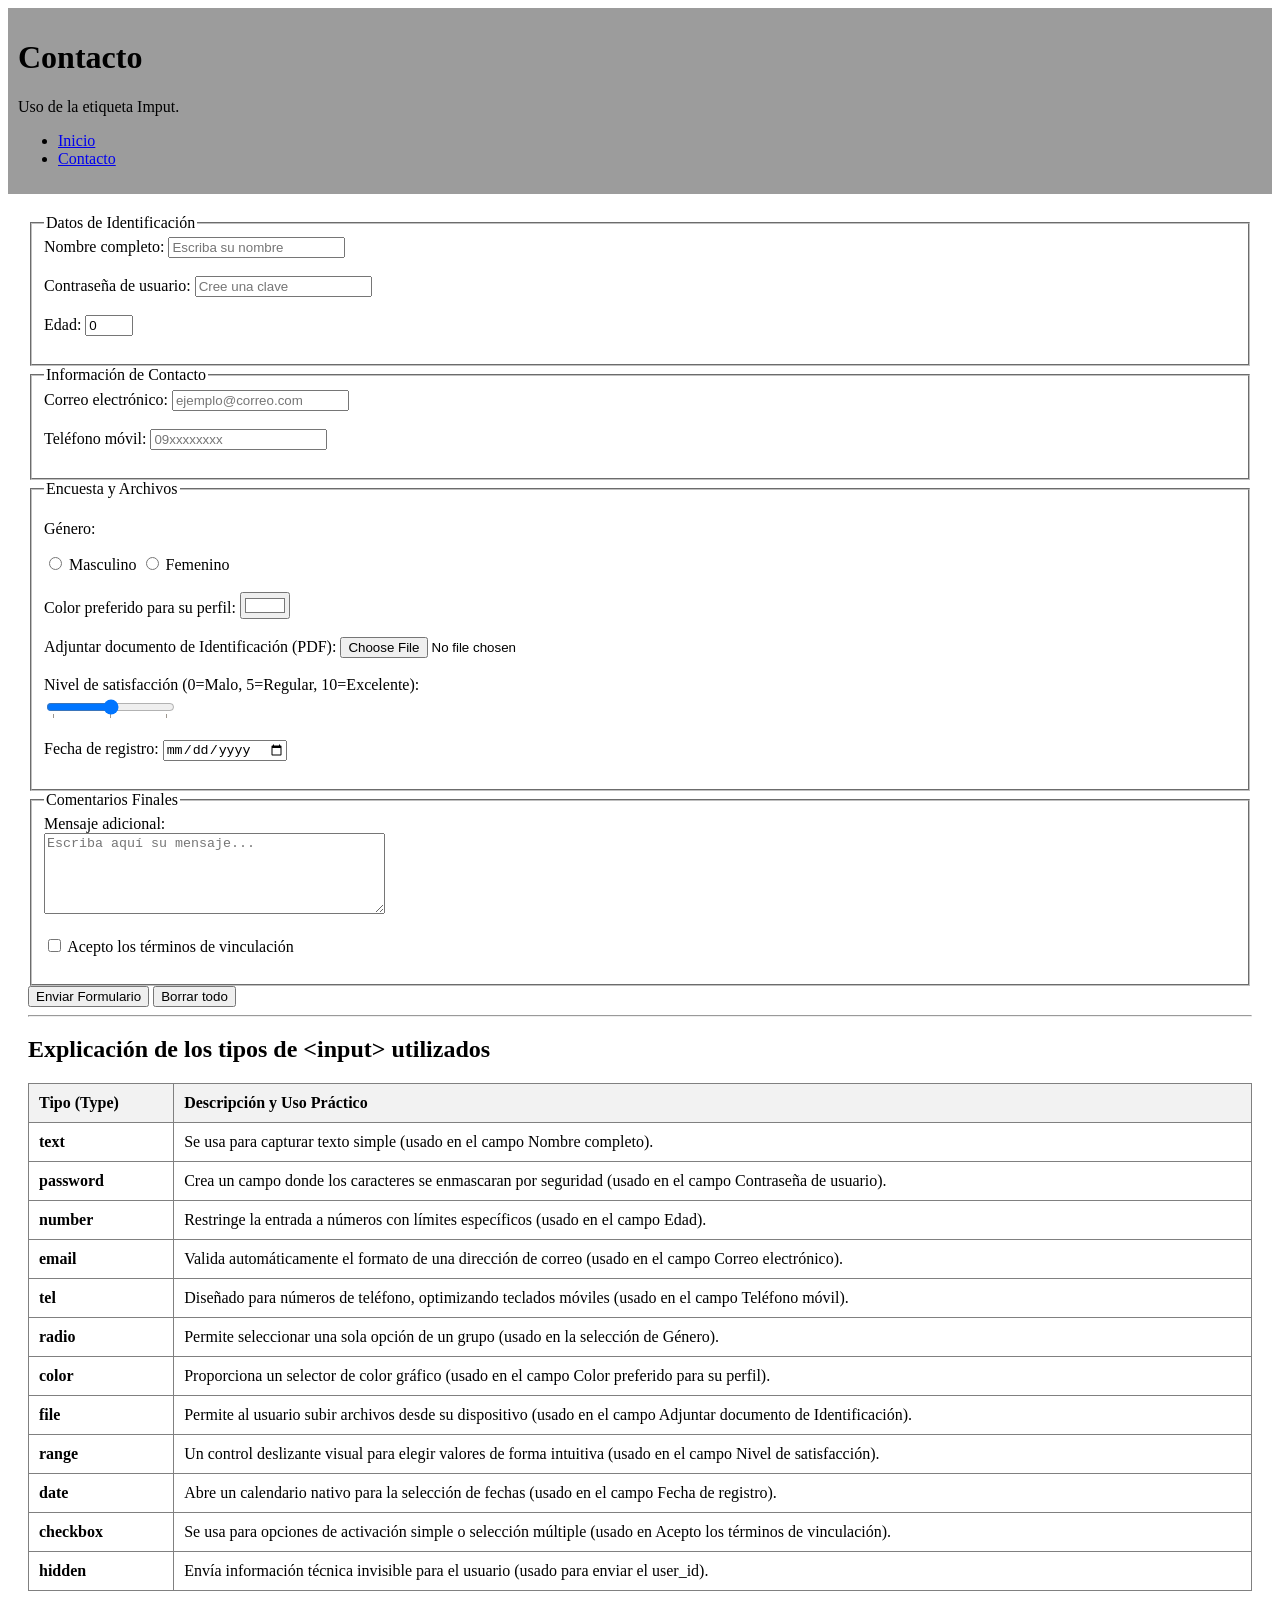
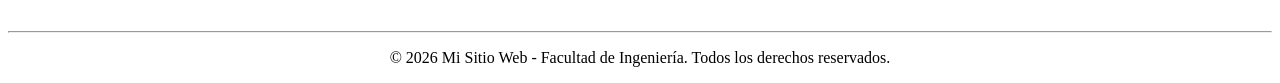
==== formulario.html @ f45d95cd "Mi nuevo repositorio" ====
<!DOCTYPE html>
<html lang="es">
<head>
    <meta charset="UTF-8">
    <meta name="viewport" content="width=device-width, initial-scale=1.0">
    <title>Contacto - Formulario Profesional</title>
</head>
<body>

    <header style="background-color: rgb(156, 156, 156); padding: 10px; text-align: left;">
        <h1>Contacto</h1>
        <p>Uso de la etiqueta Imput.</p>
        <nav>
            <ul>
                <li><a href="index.html">Inicio</a></li>
                <li><a href="formulario.html">Contacto</a></li>
            </ul>
        </nav>
    </header>

    <main style="padding: 20px;">
        <form action="#" method="post">
            
            <fieldset>
                <legend>Datos de Identificación</legend>
                
                <label for="nombre">Nombre completo:</label>
                <input type="text" id="nombre" name="nombre" required placeholder="Escriba su nombre">
                <br><br>

                <label for="password">Contraseña de usuario:</label>
                <input type="password" id="password" name="password" placeholder="Cree una clave">
                <br><br>

                <label for="edad">Edad:</label>
                <input type="number" id="edad" name="edad" min="0" max="99" value="0">
                <br><br>
            </fieldset>

            <fieldset>
                <legend>Información de Contacto</legend>

                <label for="correo">Correo electrónico:</label>
                <input type="email" id="correo" name="correo" required placeholder="ejemplo@correo.com">
                <br><br>

                <label for="telefono">Teléfono móvil:</label>
                <input type="tel" id="telefono" name="telefono" placeholder="09xxxxxxxx">
                <br><br>
            </fieldset>

            <fieldset>
                <legend>Encuesta y Archivos</legend>

                <p>Género:</p>
                <input type="radio" id="m" name="genero" value="masculino">
                <label for="m">Masculino</label>
                <input type="radio" id="f" name="genero" value="femenino">
                <label for="f">Femenino</label>
                <br><br>

                <label for="color">Color preferido para su perfil:</label>
                <input type="color" id="color" name="color" value="#FFFFFF">
                <br><br>

                <label for="archivo">Adjuntar documento de Identificación (PDF):</label>
                <input type="file" id="archivo" name="archivo" accept=".pdf">
                <br><br>

                <label for="satisfaccion">Nivel de satisfacción (0=Malo, 5=Regular, 10=Excelente):</label><br>
                <input type="range" id="satisfaccion" name="satisfaccion" min="0" max="10" step="1" list="marcas">
                <datalist id="marcas">
                    <option value="0" label="Malo"></option>
                    <option value="5" label="Regular"></option>
                    <option value="10" label="Excelente"></option>
                </datalist>
                <br><br>

                <label for="fecha">Fecha de registro:</label>
                <input type="date" id="fecha" name="fecha">
                <br><br>
            </fieldset>

            <fieldset>
                <legend>Comentarios Finales</legend>
                <label for="mensaje">Mensaje adicional:</label><br>
                <textarea id="mensaje" name="mensaje" rows="5" cols="40" required placeholder="Escriba aquí su mensaje..."></textarea>
                <br><br>

                <input type="checkbox" id="terminos" name="terminos" required>
                <label for="terminos">Acepto los términos de vinculación</label>
                <br><br>
            </fieldset>

            <input type="hidden" name="user_id" value="654321">
            
            <button type="submit">Enviar Formulario</button>
            <input type="reset" value="Borrar todo">
        </form>

        <hr>

        <section>
            <h2>Explicación de los tipos de &lt;input&gt; utilizados</h2>
            <table border="1" style="width: 100%; border-collapse: collapse; text-align: left;">
                <thead>
                    <tr style="background-color: #f2f2f2;">
                        <th style="padding: 10px;">Tipo (Type)</th>
                        <th style="padding: 10px;">Descripción y Uso Práctico</th>
                    </tr>
                </thead>
                <tbody>
                    <tr>
                        <td style="padding: 10px;"><strong>text</strong></td>
                        <td style="padding: 10px;">Se usa para capturar texto simple (usado en el campo Nombre completo).</td>
                    </tr>
                    <tr>
                        <td style="padding: 10px;"><strong>password</strong></td>
                        <td style="padding: 10px;">Crea un campo donde los caracteres se enmascaran por seguridad (usado en el campo Contraseña de usuario).</td>
                    </tr>
                    <tr>
                        <td style="padding: 10px;"><strong>number</strong></td>
                        <td style="padding: 10px;">Restringe la entrada a números con límites específicos (usado en el campo Edad).</td>
                    </tr>
                    <tr>
                        <td style="padding: 10px;"><strong>email</strong></td>
                        <td style="padding: 10px;">Valida automáticamente el formato de una dirección de correo (usado en el campo Correo electrónico).</td>
                    </tr>
                    <tr>
                        <td style="padding: 10px;"><strong>tel</strong></td>
                        <td style="padding: 10px;">Diseñado para números de teléfono, optimizando teclados móviles (usado en el campo Teléfono móvil).</td>
                    </tr>
                    <tr>
                        <td style="padding: 10px;"><strong>radio</strong></td>
                        <td style="padding: 10px;">Permite seleccionar una sola opción de un grupo (usado en la selección de Género).</td>
                    </tr>
                    <tr>
                        <td style="padding: 10px;"><strong>color</strong></td>
                        <td style="padding: 10px;">Proporciona un selector de color gráfico (usado en el campo Color preferido para su perfil).</td>
                    </tr>
                    <tr>
                        <td style="padding: 10px;"><strong>file</strong></td>
                        <td style="padding: 10px;">Permite al usuario subir archivos desde su dispositivo (usado en el campo Adjuntar documento de Identificación).</td>
                    </tr>
                    <tr>
                        <td style="padding: 10px;"><strong>range</strong></td>
                        <td style="padding: 10px;">Un control deslizante visual para elegir valores de forma intuitiva (usado en el campo Nivel de satisfacción).</td>
                    </tr>
                    <tr>
                        <td style="padding: 10px;"><strong>date</strong></td>
                        <td style="padding: 10px;">Abre un calendario nativo para la selección de fechas (usado en el campo Fecha de registro).</td>
                    </tr>
                    <tr>
                        <td style="padding: 10px;"><strong>checkbox</strong></td>
                        <td style="padding: 10px;">Se usa para opciones de activación simple o selección múltiple (usado en Acepto los términos de vinculación).</td>
                    </tr>
                    <tr>
                        <td style="padding: 10px;"><strong>hidden</strong></td>
                        <td style="padding: 10px;">Envía información técnica invisible para el usuario (usado para enviar el user_id).</td>
                    </tr>
                </tbody>
            </table>
        </section>
    </main>

    <footer style="margin-top: 20px; text-align: center;">
        <hr>
        <p>&copy; 2026 Mi Sitio Web - Facultad de Ingeniería. Todos los derechos reservados.</p>
    </footer>

</body>
</html>
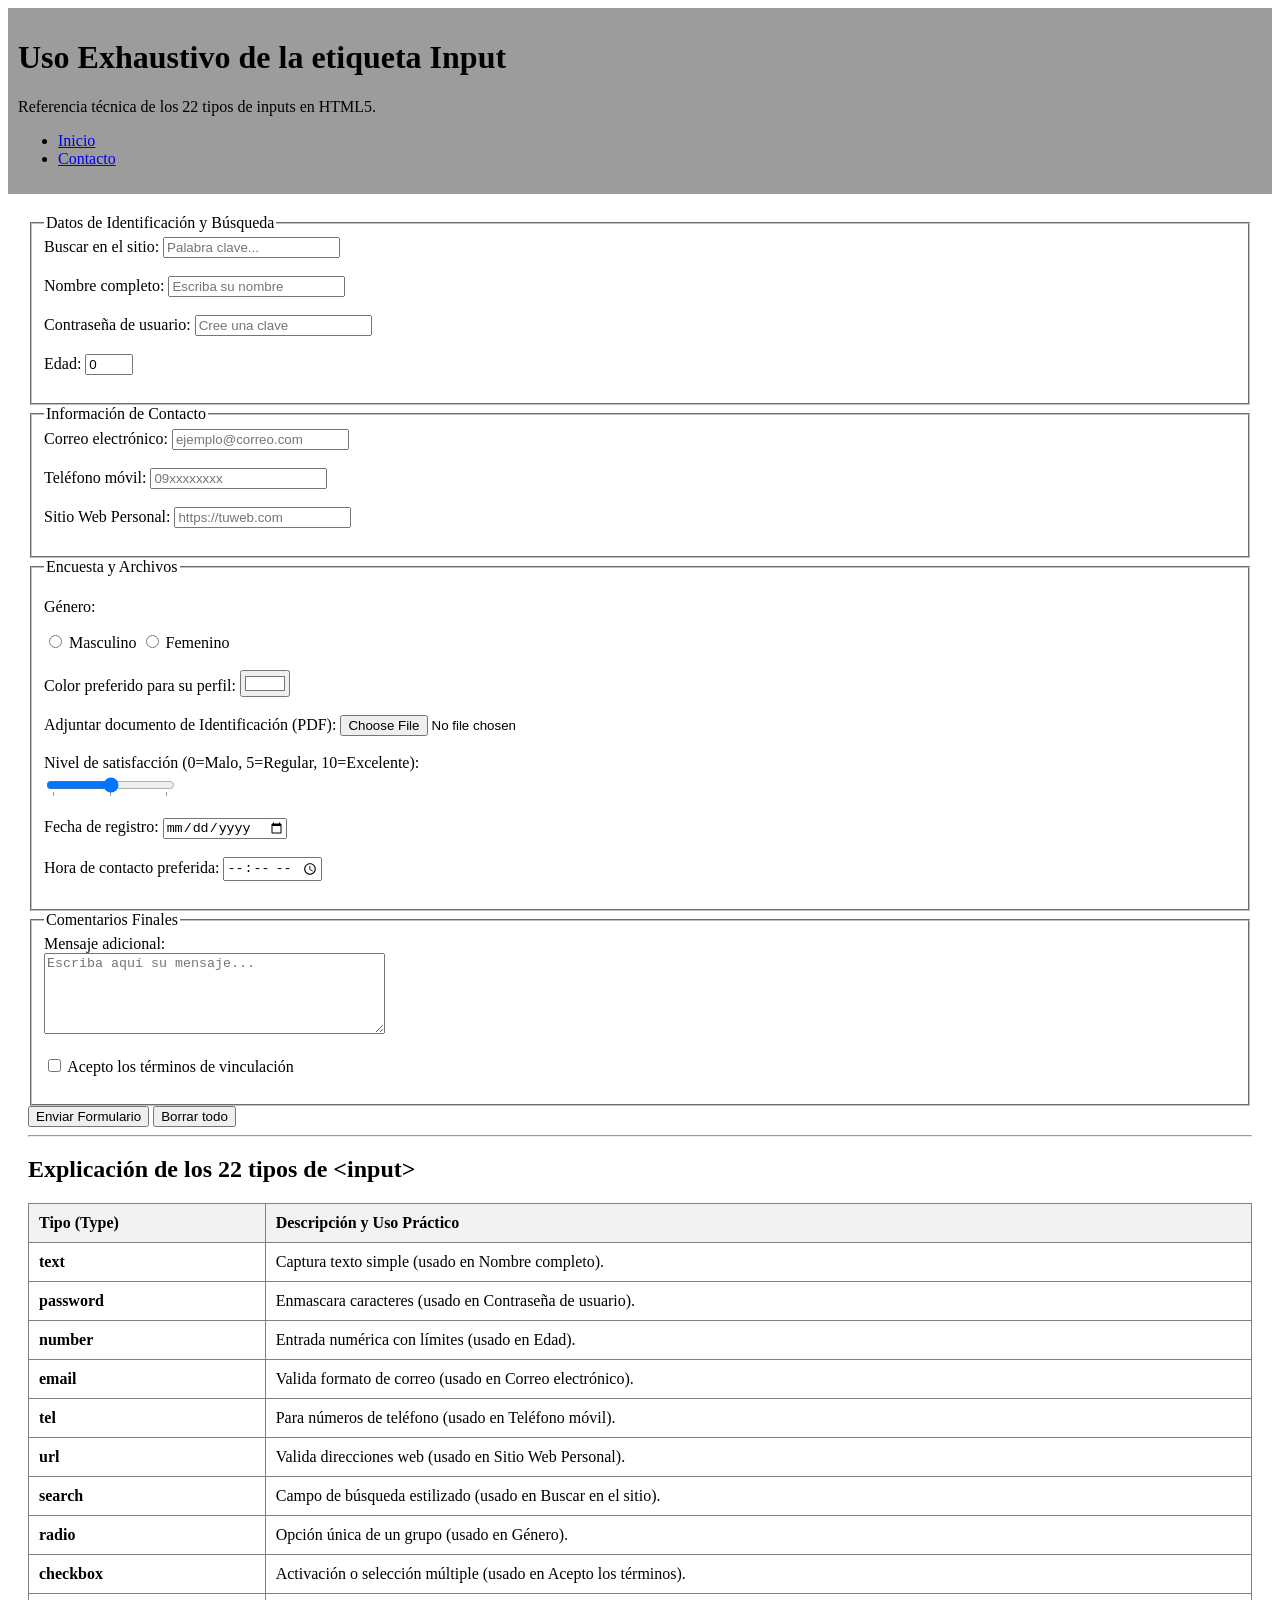
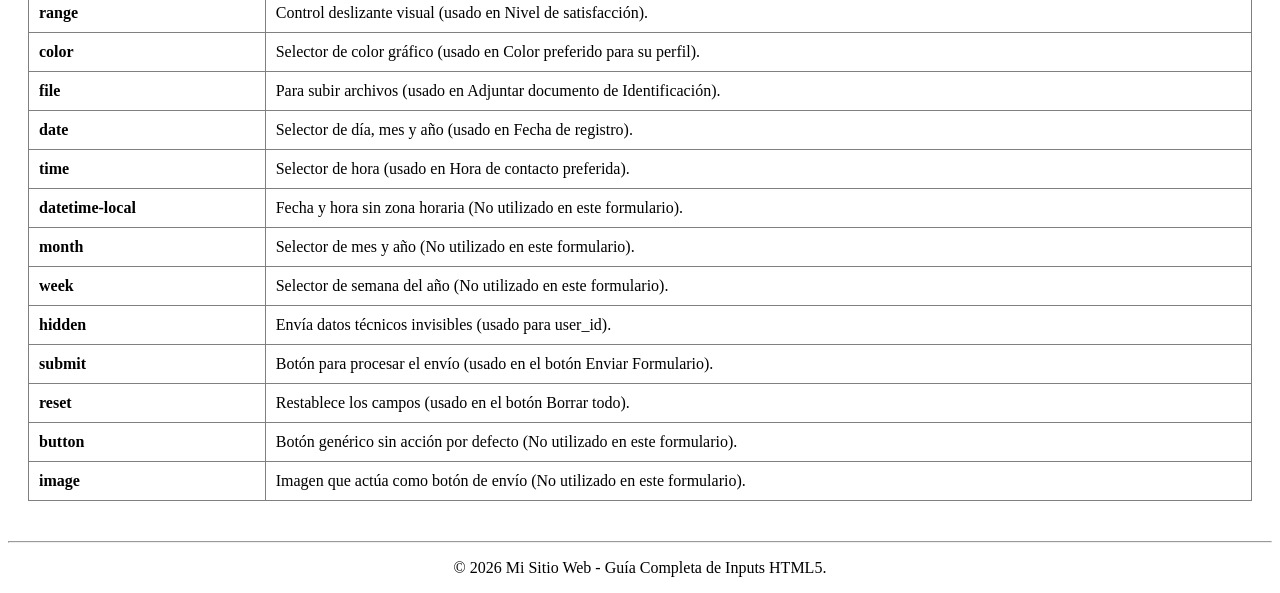
==== commit 80617c05: "Update formulario.html" ====
--- a/formulario.html
+++ b/formulario.html
@@ -3,13 +3,13 @@
 <head>
     <meta charset="UTF-8">
     <meta name="viewport" content="width=device-width, initial-scale=1.0">
-    <title>Contacto - Formulario Profesional</title>
+    <title>Contacto - Formulario Completo Pro</title>
 </head>
 <body>
 
     <header style="background-color: rgb(156, 156, 156); padding: 10px; text-align: left;">
-        <h1>Contacto</h1>
-        <p>Uso de la etiqueta Imput.</p>
+        <h1>Uso Exhaustivo de la etiqueta Input</h1>
+        <p>Referencia técnica de los 22 tipos de inputs en HTML5.</p>
         <nav>
             <ul>
                 <li><a href="index.html">Inicio</a></li>
@@ -22,8 +22,12 @@
         <form action="#" method="post">
             
             <fieldset>
-                <legend>Datos de Identificación</legend>
+                <legend>Datos de Identificación y Búsqueda</legend>
                 
+                <label for="buscar">Buscar en el sitio:</label>
+                <input type="search" id="buscar" name="buscar" placeholder="Palabra clave...">
+                <br><br>
+
                 <label for="nombre">Nombre completo:</label>
                 <input type="text" id="nombre" name="nombre" required placeholder="Escriba su nombre">
                 <br><br>
@@ -46,6 +50,10 @@
 
                 <label for="telefono">Teléfono móvil:</label>
                 <input type="tel" id="telefono" name="telefono" placeholder="09xxxxxxxx">
+                <br><br>
+
+                <label for="web">Sitio Web Personal:</label>
+                <input type="url" id="web" name="web" placeholder="https://tuweb.com">
                 <br><br>
             </fieldset>
 
@@ -79,6 +87,10 @@
                 <label for="fecha">Fecha de registro:</label>
                 <input type="date" id="fecha" name="fecha">
                 <br><br>
+
+                <label for="hora">Hora de contacto preferida:</label>
+                <input type="time" id="hora" name="hora">
+                <br><br>
             </fieldset>
 
             <fieldset>
@@ -94,14 +106,14 @@
 
             <input type="hidden" name="user_id" value="654321">
             
-            <button type="submit">Enviar Formulario</button>
+            <input type="submit" value="Enviar Formulario">
             <input type="reset" value="Borrar todo">
         </form>
 
         <hr>
 
         <section>
-            <h2>Explicación de los tipos de &lt;input&gt; utilizados</h2>
+            <h2>Explicación de los 22 tipos de &lt;input&gt;</h2>
             <table border="1" style="width: 100%; border-collapse: collapse; text-align: left;">
                 <thead>
                     <tr style="background-color: #f2f2f2;">
@@ -110,54 +122,28 @@
                     </tr>
                 </thead>
                 <tbody>
-                    <tr>
-                        <td style="padding: 10px;"><strong>text</strong></td>
-                        <td style="padding: 10px;">Se usa para capturar texto simple (usado en el campo Nombre completo).</td>
-                    </tr>
-                    <tr>
-                        <td style="padding: 10px;"><strong>password</strong></td>
-                        <td style="padding: 10px;">Crea un campo donde los caracteres se enmascaran por seguridad (usado en el campo Contraseña de usuario).</td>
-                    </tr>
-                    <tr>
-                        <td style="padding: 10px;"><strong>number</strong></td>
-                        <td style="padding: 10px;">Restringe la entrada a números con límites específicos (usado en el campo Edad).</td>
-                    </tr>
-                    <tr>
-                        <td style="padding: 10px;"><strong>email</strong></td>
-                        <td style="padding: 10px;">Valida automáticamente el formato de una dirección de correo (usado en el campo Correo electrónico).</td>
-                    </tr>
-                    <tr>
-                        <td style="padding: 10px;"><strong>tel</strong></td>
-                        <td style="padding: 10px;">Diseñado para números de teléfono, optimizando teclados móviles (usado en el campo Teléfono móvil).</td>
-                    </tr>
-                    <tr>
-                        <td style="padding: 10px;"><strong>radio</strong></td>
-                        <td style="padding: 10px;">Permite seleccionar una sola opción de un grupo (usado en la selección de Género).</td>
-                    </tr>
-                    <tr>
-                        <td style="padding: 10px;"><strong>color</strong></td>
-                        <td style="padding: 10px;">Proporciona un selector de color gráfico (usado en el campo Color preferido para su perfil).</td>
-                    </tr>
-                    <tr>
-                        <td style="padding: 10px;"><strong>file</strong></td>
-                        <td style="padding: 10px;">Permite al usuario subir archivos desde su dispositivo (usado en el campo Adjuntar documento de Identificación).</td>
-                    </tr>
-                    <tr>
-                        <td style="padding: 10px;"><strong>range</strong></td>
-                        <td style="padding: 10px;">Un control deslizante visual para elegir valores de forma intuitiva (usado en el campo Nivel de satisfacción).</td>
-                    </tr>
-                    <tr>
-                        <td style="padding: 10px;"><strong>date</strong></td>
-                        <td style="padding: 10px;">Abre un calendario nativo para la selección de fechas (usado en el campo Fecha de registro).</td>
-                    </tr>
-                    <tr>
-                        <td style="padding: 10px;"><strong>checkbox</strong></td>
-                        <td style="padding: 10px;">Se usa para opciones de activación simple o selección múltiple (usado en Acepto los términos de vinculación).</td>
-                    </tr>
-                    <tr>
-                        <td style="padding: 10px;"><strong>hidden</strong></td>
-                        <td style="padding: 10px;">Envía información técnica invisible para el usuario (usado para enviar el user_id).</td>
-                    </tr>
+                    <tr><td style="padding: 10px;"><strong>text</strong></td><td style="padding: 10px;">Captura texto simple (usado en Nombre completo).</td></tr>
+                    <tr><td style="padding: 10px;"><strong>password</strong></td><td style="padding: 10px;">Enmascara caracteres (usado en Contraseña de usuario).</td></tr>
+                    <tr><td style="padding: 10px;"><strong>number</strong></td><td style="padding: 10px;">Entrada numérica con límites (usado en Edad).</td></tr>
+                    <tr><td style="padding: 10px;"><strong>email</strong></td><td style="padding: 10px;">Valida formato de correo (usado en Correo electrónico).</td></tr>
+                    <tr><td style="padding: 10px;"><strong>tel</strong></td><td style="padding: 10px;">Para números de teléfono (usado en Teléfono móvil).</td></tr>
+                    <tr><td style="padding: 10px;"><strong>url</strong></td><td style="padding: 10px;">Valida direcciones web (usado en Sitio Web Personal).</td></tr>
+                    <tr><td style="padding: 10px;"><strong>search</strong></td><td style="padding: 10px;">Campo de búsqueda estilizado (usado en Buscar en el sitio).</td></tr>
+                    <tr><td style="padding: 10px;"><strong>radio</strong></td><td style="padding: 10px;">Opción única de un grupo (usado en Género).</td></tr>
+                    <tr><td style="padding: 10px;"><strong>checkbox</strong></td><td style="padding: 10px;">Activación o selección múltiple (usado en Acepto los términos).</td></tr>
+                    <tr><td style="padding: 10px;"><strong>range</strong></td><td style="padding: 10px;">Control deslizante visual (usado en Nivel de satisfacción).</td></tr>
+                    <tr><td style="padding: 10px;"><strong>color</strong></td><td style="padding: 10px;">Selector de color gráfico (usado en Color preferido para su perfil).</td></tr>
+                    <tr><td style="padding: 10px;"><strong>file</strong></td><td style="padding: 10px;">Para subir archivos (usado en Adjuntar documento de Identificación).</td></tr>
+                    <tr><td style="padding: 10px;"><strong>date</strong></td><td style="padding: 10px;">Selector de día, mes y año (usado en Fecha de registro).</td></tr>
+                    <tr><td style="padding: 10px;"><strong>time</strong></td><td style="padding: 10px;">Selector de hora (usado en Hora de contacto preferida).</td></tr>
+                    <tr><td style="padding: 10px;"><strong>datetime-local</strong></td><td style="padding: 10px;">Fecha y hora sin zona horaria (No utilizado en este formulario).</td></tr>
+                    <tr><td style="padding: 10px;"><strong>month</strong></td><td style="padding: 10px;">Selector de mes y año (No utilizado en este formulario).</td></tr>
+                    <tr><td style="padding: 10px;"><strong>week</strong></td><td style="padding: 10px;">Selector de semana del año (No utilizado en este formulario).</td></tr>
+                    <tr><td style="padding: 10px;"><strong>hidden</strong></td><td style="padding: 10px;">Envía datos técnicos invisibles (usado para user_id).</td></tr>
+                    <tr><td style="padding: 10px;"><strong>submit</strong></td><td style="padding: 10px;">Botón para procesar el envío (usado en el botón Enviar Formulario).</td></tr>
+                    <tr><td style="padding: 10px;"><strong>reset</strong></td><td style="padding: 10px;">Restablece los campos (usado en el botón Borrar todo).</td></tr>
+                    <tr><td style="padding: 10px;"><strong>button</strong></td><td style="padding: 10px;">Botón genérico sin acción por defecto (No utilizado en este formulario).</td></tr>
+                    <tr><td style="padding: 10px;"><strong>image</strong></td><td style="padding: 10px;">Imagen que actúa como botón de envío (No utilizado en este formulario).</td></tr>
                 </tbody>
             </table>
         </section>
@@ -165,8 +151,8 @@
 
     <footer style="margin-top: 20px; text-align: center;">
         <hr>
-        <p>&copy; 2026 Mi Sitio Web - Facultad de Ingeniería. Todos los derechos reservados.</p>
+        <p>&copy; 2026 Mi Sitio Web - Guía Completa de Inputs HTML5.</p>
     </footer>
 
 </body>
-</html>+</html>
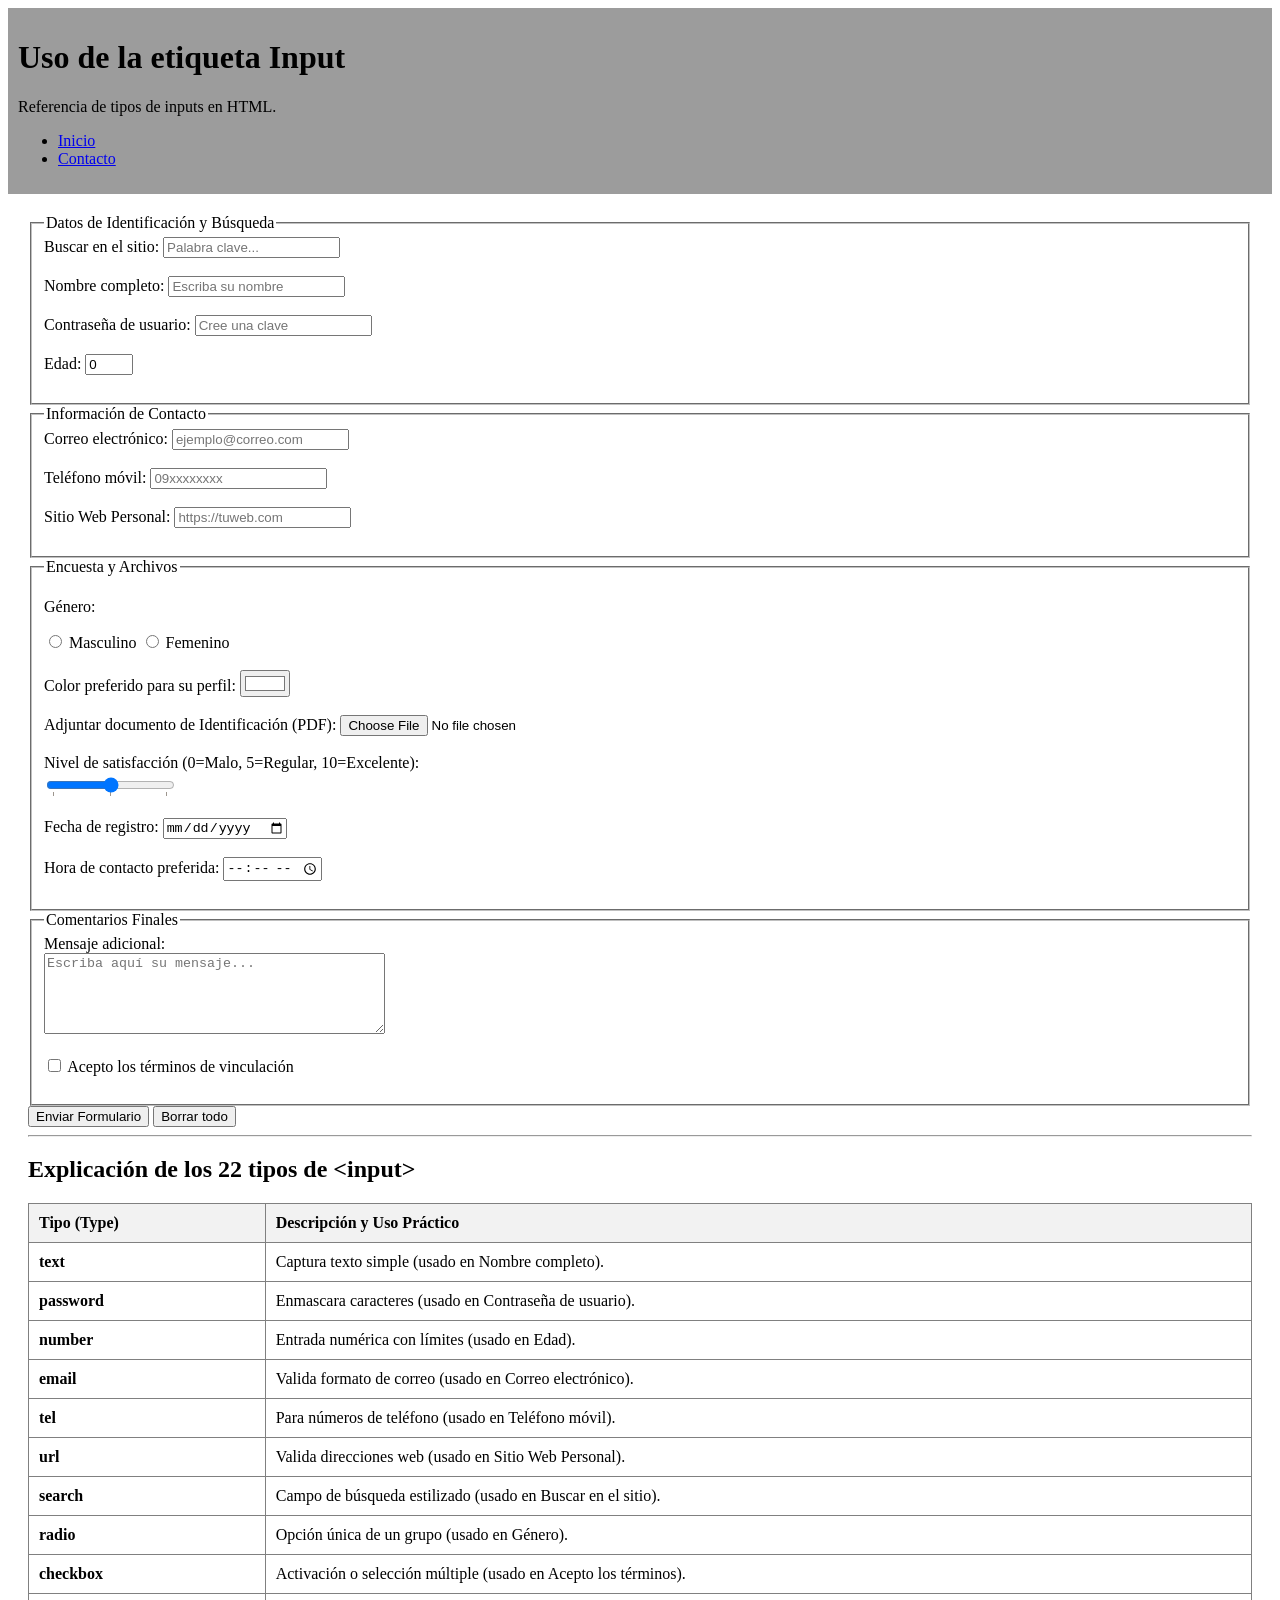
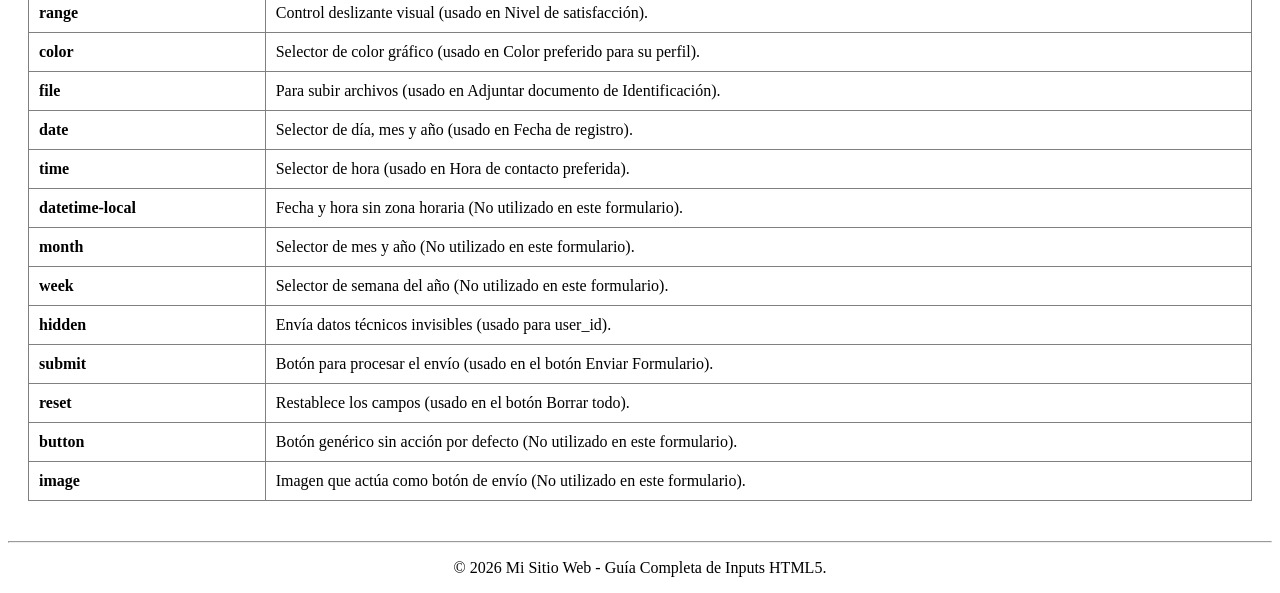
==== commit 76c3aee2: "Update formulario.html" ====
--- a/formulario.html
+++ b/formulario.html
@@ -8,8 +8,8 @@
 <body>
 
     <header style="background-color: rgb(156, 156, 156); padding: 10px; text-align: left;">
-        <h1>Uso Exhaustivo de la etiqueta Input</h1>
-        <p>Referencia técnica de los 22 tipos de inputs en HTML5.</p>
+        <h1>Uso de la etiqueta Input</h1>
+        <p>Referencia de tipos de inputs en HTML.</p>
         <nav>
             <ul>
                 <li><a href="index.html">Inicio</a></li>
